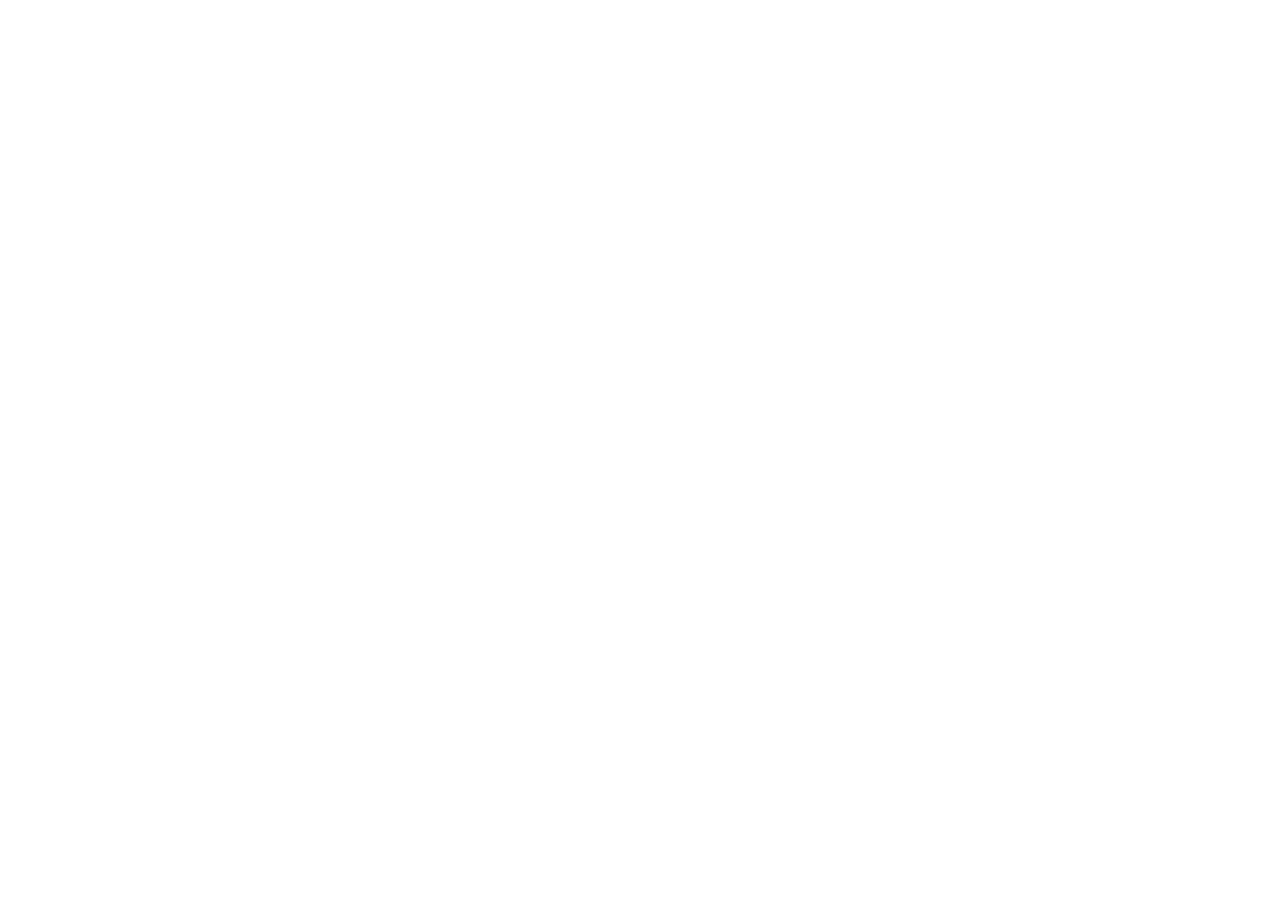
==== app/index.html @ c7ce5bbb "Initial Commit" ====
<!DOCTYPE html>
<html>
  <head>
    <meta name="viewport" content="width=device-width, initial-scale=1" />
    <title></title>
    <meta name="keywords" content="">
    <meta name="description" content="">

    <!-- build:css css/styles.css -->
    <link rel="stylesheet" href="/temp/styles.css">
    <!-- endbuild -->
  </head>

  <body>

    <!-- build:js js/app.js -->
    <script src="/temp/app.js"></script>
    <!-- endbuild -->
  </body>
</html>
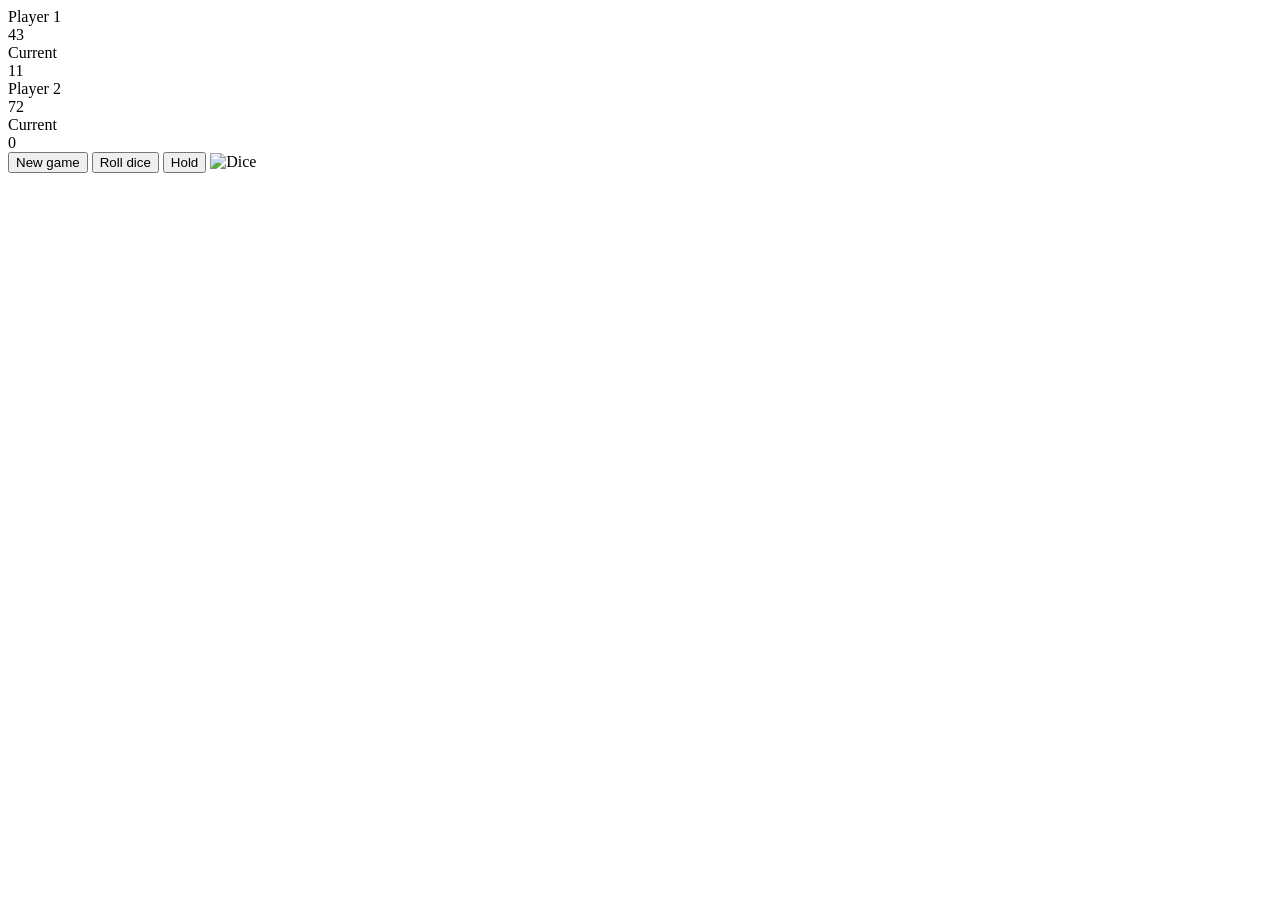
==== commit b412a322: "Initial Commit" ====
--- a/app/index.html
+++ b/app/index.html
@@ -2,7 +2,10 @@
 <html>
   <head>
     <meta name="viewport" content="width=device-width, initial-scale=1" />
-    <title></title>
+    <link href="https://fonts.googleapis.com/css?family=Lato:100,300,600" rel="stylesheet" type="text/css">
+        <link href="http://code.ionicframework.com/ionicons/2.0.1/css/ionicons.min.css" rel="stylesheet" type="text/css">
+    
+    <title>Dice Game</title>
     <meta name="keywords" content="">
     <meta name="description" content="">
 
@@ -12,6 +15,33 @@
   </head>
 
   <body>
+    <div class="wrapper clearfix">
+            <div class="player-0-panel active">
+                <div class="player-name" id="name-0">Player 1</div>
+                <div class="player-score" id="score-0">43</div>
+                <div class="player-current-box">
+                    <div class="player-current-label">Current</div>
+                    <div class="player-current-score" id="current-0">11</div>
+                </div>
+            </div>
+            
+            <div class="player-1-panel">
+                <div class="player-name" id="name-1">Player 2</div>
+                <div class="player-score" id="score-1">72</div>
+                <div class="player-current-box">
+                    <div class="player-current-label">Current</div>
+                    <div class="player-current-score" id="current-1">0</div>
+                </div>
+            </div>
+            
+            <button class="btn-new"><i class="ion-ios-plus-outline"></i>New game</button>
+            <button class="btn-roll"><i class="ion-ios-loop"></i>Roll dice</button>
+            <button class="btn-hold"><i class="ion-ios-download-outline"></i>Hold</button>
+            
+            <img src="../assets/images/dice-5.png" alt="Dice" class="dice">
+      
+        </div>
+
 
     <!-- build:js js/app.js -->
     <script src="/temp/app.js"></script>
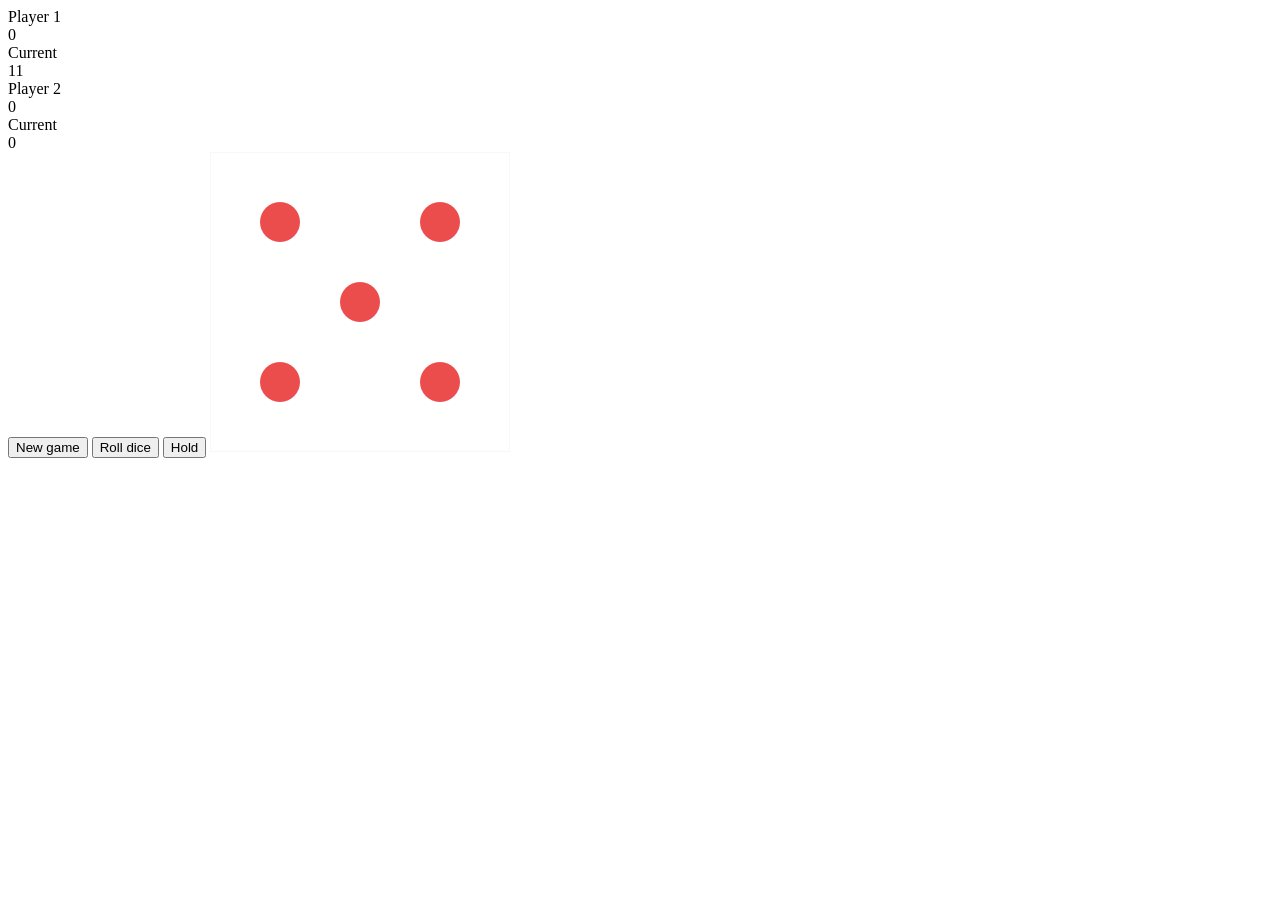
==== commit 72856aab: "Setup CSS File Architecture" ====
--- a/app/index.html
+++ b/app/index.html
@@ -2,49 +2,49 @@
 <html>
   <head>
     <meta name="viewport" content="width=device-width, initial-scale=1" />
-    <link href="https://fonts.googleapis.com/css?family=Lato:100,300,600" rel="stylesheet" type="text/css">
-        <link href="http://code.ionicframework.com/ionicons/2.0.1/css/ionicons.min.css" rel="stylesheet" type="text/css">
-    
     <title>Dice Game</title>
     <meta name="keywords" content="">
     <meta name="description" content="">
 
+    <link href="https://fonts.googleapis.com/css?family=Lato:100,300,600" rel="stylesheet" type="text/css">
+    <link href="http://code.ionicframework.com/ionicons/2.0.1/css/ionicons.min.css" rel="stylesheet" type="text/css">
+    
+    
     <!-- build:css css/styles.css -->
     <link rel="stylesheet" href="/temp/styles.css">
     <!-- endbuild -->
   </head>
 
   <body>
-    <div class="wrapper clearfix">
-            <div class="player-0-panel active">
-                <div class="player-name" id="name-0">Player 1</div>
-                <div class="player-score" id="score-0">43</div>
-                <div class="player-current-box">
-                    <div class="player-current-label">Current</div>
-                    <div class="player-current-score" id="current-0">11</div>
-                </div>
-            </div>
-            
-            <div class="player-1-panel">
-                <div class="player-name" id="name-1">Player 2</div>
-                <div class="player-score" id="score-1">72</div>
-                <div class="player-current-box">
-                    <div class="player-current-label">Current</div>
-                    <div class="player-current-score" id="current-1">0</div>
-                </div>
-            </div>
-            
-            <button class="btn-new"><i class="ion-ios-plus-outline"></i>New game</button>
-            <button class="btn-roll"><i class="ion-ios-loop"></i>Roll dice</button>
-            <button class="btn-hold"><i class="ion-ios-download-outline"></i>Hold</button>
-            
-            <img src="../assets/images/dice-5.png" alt="Dice" class="dice">
-      
-        </div>
+    <div class="wrapper">
+       <div class="player player--active">
+         <div class="player__name">Player 1</div>
+         <div class="player__score">0</div>
+         <div class="player__current-box">
+           <div class="player__current-label">Current</div>
+           <div class="player__current-score">11</div>
+         </div>
+       </div>
+ 
+       <div class="player">
+         <div class="player__name">Player 2</div>
+         <div class="player__score" id="score__2">0</div>
+         <div class="player__current-box">
+           <div class="player__current-label">Current</div>
+           <div class="player__current-score">0</div>
+         </div>
+       </div>
+ 
+       <button class="btn__new"><i class="ion-ios-plus-outline"></i>New game</button>
+       <button class="btn__roll"><i class="ion-ios-loop"></i>Roll dice</button>
+       <button class="btn__hold"><i class="ion-ios-download-outline"></i>Hold</button>
+ 
+       <img src="assets/images/dice-5.png" alt="Dice" class="dice">
+    </div>
 
 
     <!-- build:js js/app.js -->
     <script src="/temp/app.js"></script>
     <!-- endbuild -->
   </body>
-</html>
+</html>
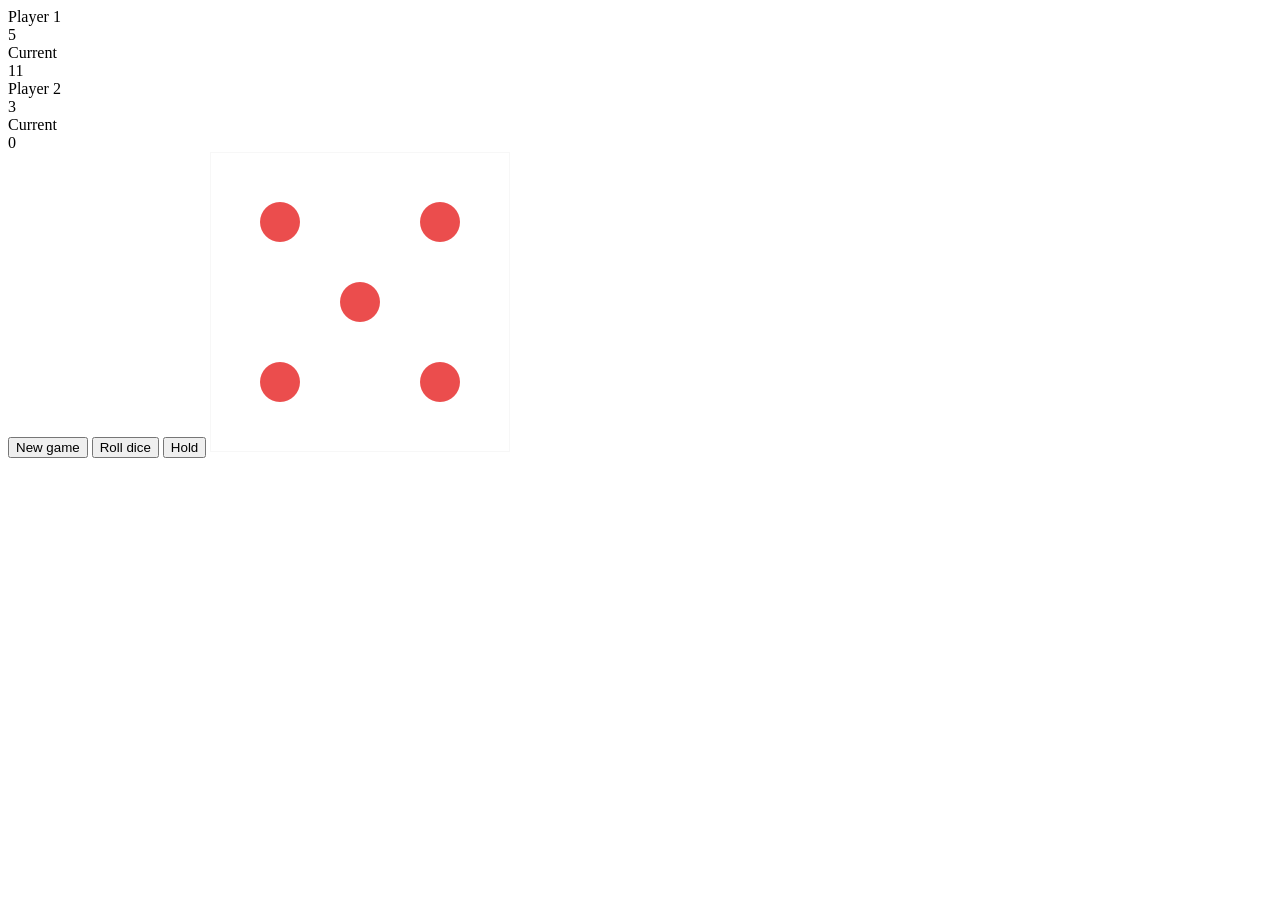
==== commit a981d03d: "Add Event Listeners to Roll Dice" ====
--- a/app/index.html
+++ b/app/index.html
@@ -19,19 +19,19 @@
     <div class="wrapper">
        <div class="player player--active">
          <div class="player__name">Player 1</div>
-         <div class="player__score">0</div>
+         <div class="player__score" id="score__1">5</div>
          <div class="player__current-box">
            <div class="player__current-label">Current</div>
-           <div class="player__current-score">11</div>
+           <div class="player__current-score" id="current-1">11</div>
          </div>
        </div>
  
        <div class="player">
          <div class="player__name">Player 2</div>
-         <div class="player__score" id="score__2">0</div>
+         <div class="player__score" id="score__2">3</div>
          <div class="player__current-box">
            <div class="player__current-label">Current</div>
-           <div class="player__current-score">0</div>
+           <div class="player__current-score" id="current-2">0</div>
          </div>
        </div>
  
@@ -40,6 +40,7 @@
        <button class="btn__hold"><i class="ion-ios-download-outline"></i>Hold</button>
  
        <img src="assets/images/dice-5.png" alt="Dice" class="dice">
+
     </div>
 
 
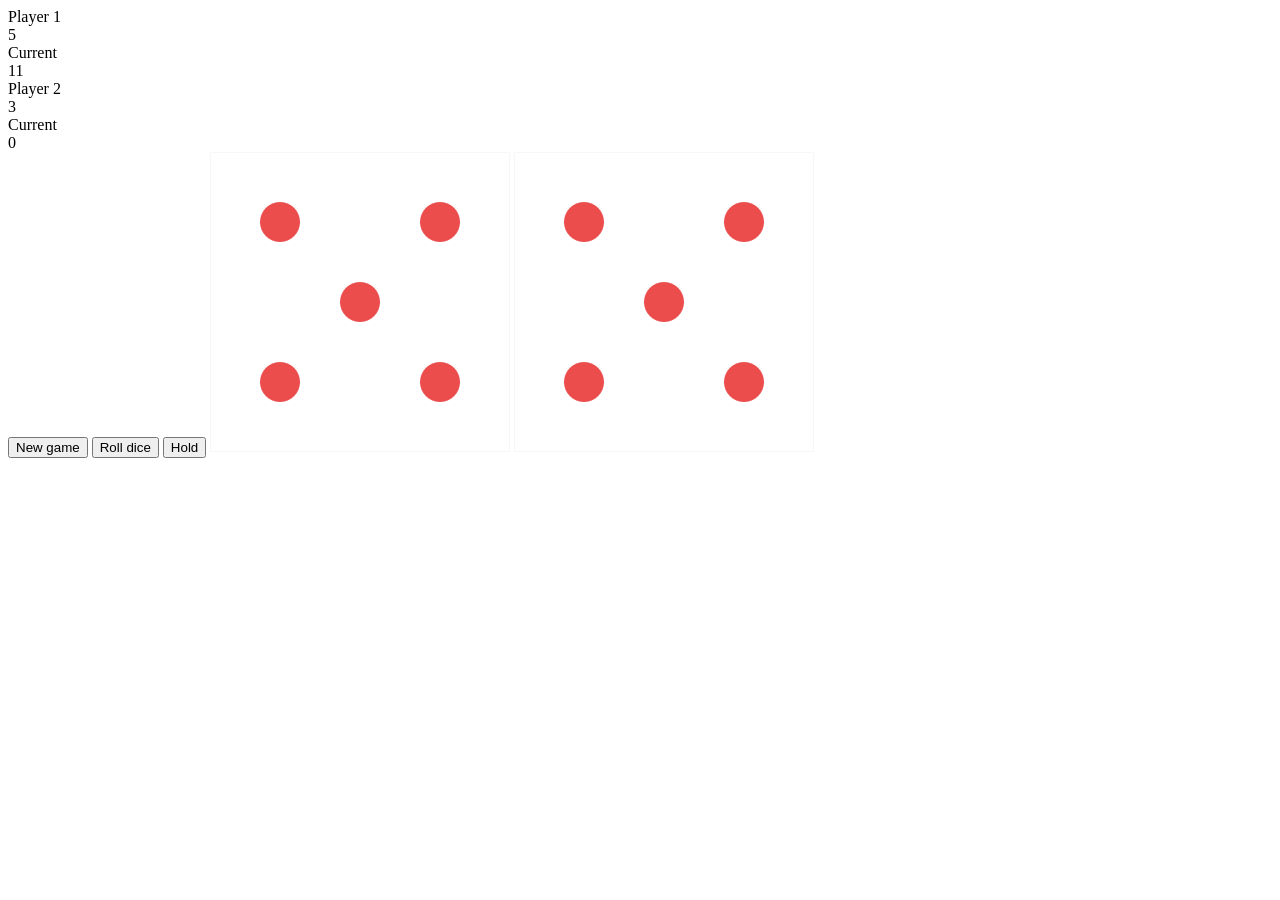
==== commit b48e337c: "Add Second Die" ====
--- a/app/index.html
+++ b/app/index.html
@@ -17,8 +17,8 @@
 
   <body>
     <div class="wrapper">
-       <div class="player player--active">
-         <div class="player__name">Player 1</div>
+       <div class="player player-1-panel player--active">
+         <div class="player__name" id="name-1">Player 1</div>
          <div class="player__score" id="score__1">5</div>
          <div class="player__current-box">
            <div class="player__current-label">Current</div>
@@ -26,8 +26,8 @@
          </div>
        </div>
  
-       <div class="player">
-         <div class="player__name">Player 2</div>
+       <div class="player player-2-panel">
+         <div class="player__name" id="name-2">Player 2</div>
          <div class="player__score" id="score__2">3</div>
          <div class="player__current-box">
            <div class="player__current-label">Current</div>
@@ -39,7 +39,9 @@
        <button class="btn__roll"><i class="ion-ios-loop"></i>Roll dice</button>
        <button class="btn__hold"><i class="ion-ios-download-outline"></i>Hold</button>
  
-       <img src="assets/images/dice-5.png" alt="Dice" class="dice">
+       <img src="assets/images/dice-5.png" alt="Dice" id="dice-1">
+       <img src="assets/images/dice-5.png" alt="Dice" id="dice-2">
+
 
     </div>
 
